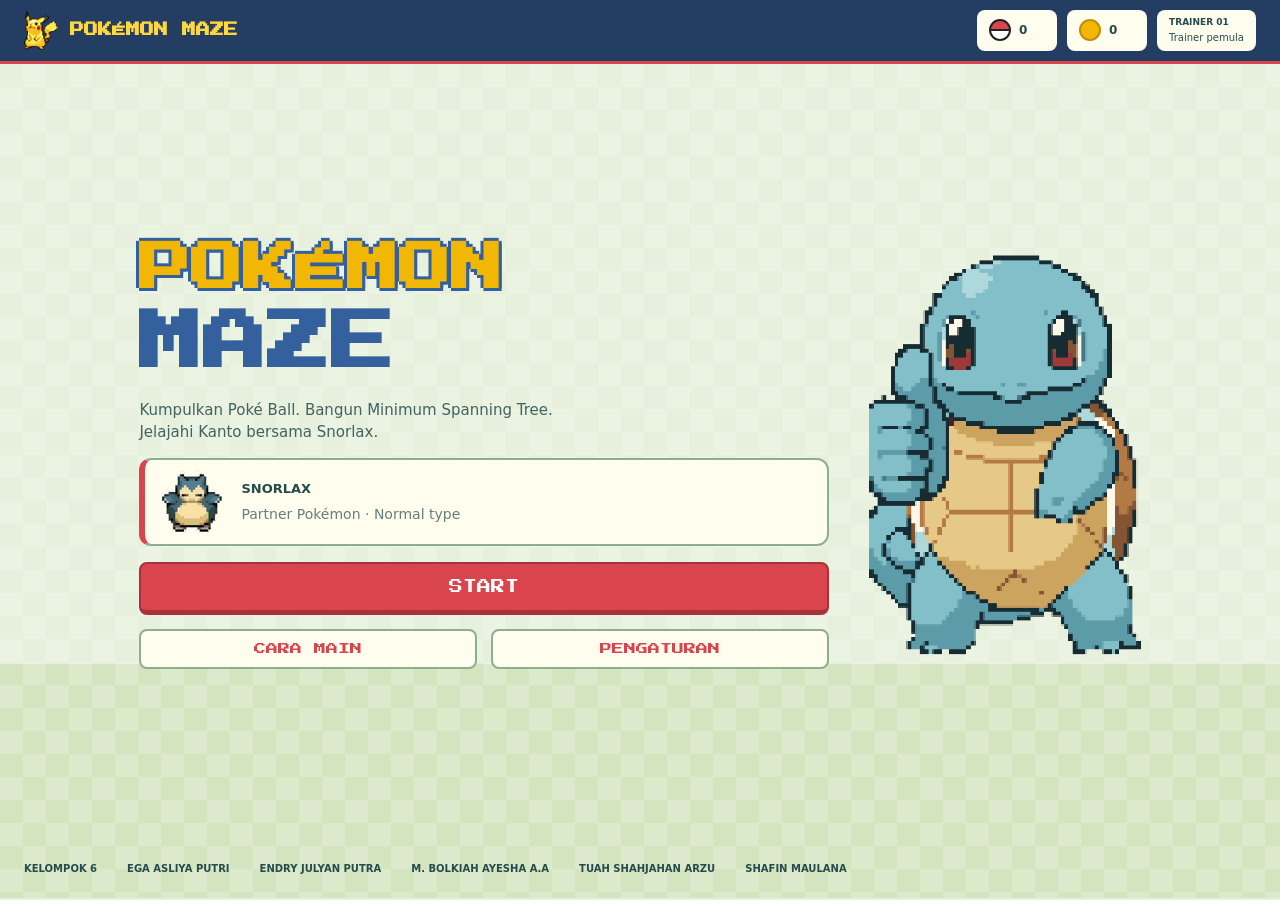
==== pokemon-maze/index.html @ cab333fe "Add files via upload" ====
<!DOCTYPE html>
<html lang="id"><head><meta charset="utf-8">
<meta name="viewport" content="width=device-width, initial-scale=1, viewport-fit=cover">
<title>Pokémon Maze · Minimum Spanning Tree</title>
<link href="https://fonts.googleapis.com/css2?family=Press+Start+2P&display=swap" rel="stylesheet">
<link rel="stylesheet" href="css/style.css">
</head><body>
<header><img id="logo" alt=""><b class="px">POKÉMON MAZE</b><div class="hud"><div class="chip"><i class="ball"></i><b id="hB">0</b></div><div class="chip"><i class="coin"></i><b id="hC">0</b></div><div class="chip tr"><small>TRAINER 01</small><span>Trainer pemula</span></div></div></header>

<main id="lobby"><div class="lw"><div class="l">
<h1 class="px"><span class="y">POKÉMON</span><span class="bl">MAZE</span></h1>
<p class="sub">Kumpulkan Poké Ball. Bangun Minimum Spanning Tree.<br>Jelajahi Kanto bersama Snorlax.</p>
<div class="partner"><img id="pc" alt=""><div><b>SNORLAX</b><span>Partner Pokémon · Normal type</span></div></div>
<button class="btn big" id="start">START</button>
<div class="two"><button class="btn" id="how">CARA MAIN</button><button class="btn" id="set">PENGATURAN</button></div></div>
<img id="mascot" alt=""></div>
<footer class="foot"><span>KELOMPOK 6</span><span>EGA ASLIYA PUTRI</span><span>ENDRY JULYAN PUTRA</span><span>M. BOLKIAH AYESHA A.A</span><span>TUAH SHAHJAHAN ARZU</span><span>SHAFIN MAULANA</span></footer></main>

<section id="game"><div id="board"><canvas id="cv"></canvas>
<div class="pad"><span></span><button data-d="u">▲</button><span></span><button data-d="l">◀</button><button data-d="d">▼</button><button data-d="r">▶</button></div></div>
<aside id="panel">
<div class="card"><b class="px" id="lname" style="font-size:11px"></b>
<div class="st" style="margin-top:8px">
<div>Total node<b id="sN"></b></div><div>Dikunjungi<b id="sV"></b></div>
<div>Belum dikunjungi<b id="sU"></b></div><div>Total move<b id="sM"></b></div>
<div>Sisa budget<b id="sB"></b></div><div>Bobot perjalanan<b id="sW"></b></div>
<div>Bobot MST<b id="sT"></b></div><div>Progres<b id="sP"></b></div></div>
<div class="bar"><i id="bar"></i></div></div>
<div class="card"><button class="btn" id="kr" style="width:100%">▶ JALANKAN KRUSKAL</button><div id="log"><p>Tekan tombol untuk melihat Kruskal memilih edge dari bobot terkecil.</p></div></div>
<div class="card"><b style="font-size:12px">Jarak terpendek dari posisimu (<span id="dFrom"></span>)</b><div id="dl" class="dl"></div><div id="dnote" class="dn"></div>
<div class="row" style="margin-top:8px"><button class="btn" id="hint">💡 PETUNJUK</button><button class="btn" id="dtg">JARAK: ON</button></div><p id="hmsg" class="hm"></p></div>
<div class="card lg">
<span><u style="background:#d9444d"></u>Node belum</span><span><u style="background:#f2b705"></u>Node dikunjungi</span>
<span><i style="background:#2e9b4a"></i>Edge MST</span><span><i style="background:#d9444d"></i>Bukan MST (cycle)</span>
<span><i style="background:#b08a4a"></i>Belum diproses</span><span><i style="background:#ffd83b"></i>Sedang diperiksa</span>
<span><i style="background:#2f6fe0"></i>Rutemu</span><span><i style="background:#ff8a1f"></i>Rute optimal (akhir)</span><span><i style="background:#8a4dff"></i>Petunjuk</span></div>
<div class="row" style="margin:0"><button class="btn" id="rs">ULANGI</button><button class="btn" id="mn">MENU</button></div>
</aside></section>
<div id="ov"><div class="card" id="ovc"></div></div>

<script src="js/assets.js"></script>
<script src="js/config.js"></script>
<script src="js/graph.js"></script>
<script src="js/kruskal.js"></script>
<script src="js/solver.js"></script>
<script src="js/state.js"></script>
<script src="js/player.js"></script>
<script src="js/ui.js"></script>
<script src="js/engine.js"></script>
<script src="js/input.js"></script>
</body></html>
---- pokemon-maze/css/style.css ----
:root{--bg:#e6f0dc;--card:#fffdee;--ink:#264b4c;--line:#8fae8f;--navy:#243d63;--red:#d9444d;--blue:#35609e;box-sizing:border-box;padding-top:env(safe-area-inset-top,0px);padding-bottom:env(safe-area-inset-bottom,0px)}
@media (prefers-color-scheme:dark){:root:not([data-theme="light"]){--bg:#1d2b23;--card:#26372d;--ink:#e6efd9;--line:#4f6e5a}}
:root[data-theme="dark"]{--bg:#1d2b23;--card:#26372d;--ink:#e6efd9;--line:#4f6e5a}
*{box-sizing:border-box}html{scroll-padding-top:env(safe-area-inset-top,0px)}
body{margin:0;background:var(--bg);color:var(--ink);font:14px/1.5 system-ui,-apple-system,"Segoe UI",sans-serif}
.px{font-family:"Press Start 2P",monospace}
.card{background:var(--card);border:2px solid var(--line);border-radius:10px;padding:12px}
.btn{font-family:"Press Start 2P",monospace;font-size:11px;background:var(--card);color:var(--red);border:2px solid var(--line);border-bottom-width:5px;border-radius:8px;padding:12px 14px;cursor:pointer}
.btn:active{transform:translateY(2px);border-bottom-width:3px}.btn.big{background:var(--red);color:#fff;border-color:#a8323a;width:100%;font-size:14px;padding:16px}
.lv{display:grid;gap:8px;margin:12px 0}.lv .btn{text-align:left;display:flex;justify-content:space-between;color:var(--ink)}
#game{display:none;max-width:1100px;margin:0 auto;padding:12px;gap:12px;flex-wrap:wrap}
#board{flex:1 1 560px;min-width:0}canvas{width:100%;display:block;image-rendering:pixelated;border:3px solid var(--line);border-radius:8px;background:#ead49a;touch-action:none}
#panel{flex:1 1 260px;max-width:100%;display:flex;flex-direction:column;gap:10px}
.st{display:grid;grid-template-columns:1fr 1fr;gap:6px}.st div{background:var(--bg);border-radius:6px;padding:6px 8px;font-size:12px}.st b{display:block;font-size:15px}
.bar{height:10px;background:var(--bg);border-radius:5px;overflow:hidden;margin-top:6px}.bar i{display:block;height:100%;background:#4a9d52;width:0;transition:width .2s}
.lg{display:grid;grid-template-columns:1fr 1fr;gap:4px 8px;font-size:11px}.lg span{display:flex;align-items:center;gap:6px}.lg i{width:18px;height:6px;border-radius:3px;flex:none}.lg u{width:12px;height:12px;border-radius:50%;flex:none}
#log{height:110px;overflow:auto;font-size:12px;background:var(--bg);border-radius:6px;padding:6px;margin-top:8px}#log p{margin:0 0 3px}
.pad{display:none;grid-template-columns:repeat(3,56px);gap:6px;justify-content:center;margin:10px 0}.pad button{height:56px;font-size:20px;border-radius:10px;border:2px solid var(--line);background:var(--card);color:var(--ink)}
@media (pointer:coarse){.pad{display:grid}}
#ov{position:fixed;inset:0;background:rgba(20,30,40,.65);display:none;align-items:center;justify-content:center;padding:16px;z-index:9}#ov .card{max-width:520px;max-height:90vh;overflow:auto}
#ov h2{font-family:"Press Start 2P",monospace;font-size:16px;margin:0 0 10px;line-height:1.4}
.cmp{display:grid;grid-template-columns:1fr 1fr;gap:6px;margin:10px 0}.cmp div{background:var(--bg);border-radius:6px;padding:6px 8px;font-size:12px}.cmp b{display:block;font-size:16px}
.row{display:flex;gap:8px;flex-wrap:wrap;margin-top:10px}.row .btn{flex:1}
header{background:var(--navy);border-bottom:3px solid var(--red);padding:10px 24px;display:flex;align-items:center;gap:12px;color:#ffd83b}header img{width:34px;height:40px;object-fit:contain;image-rendering:pixelated}header>b{font-size:14px}
.hud{margin-left:auto;display:flex;gap:10px}.chip{background:#fffdee;color:#264b4c;border-radius:8px;padding:6px 12px;display:flex;align-items:center;gap:8px;font-size:12px;min-width:80px}.chip.tr{flex-direction:column;align-items:flex-start;gap:0}.chip small{font-weight:700;font-size:9px}.chip span{font-size:10px}
.ball{width:22px;height:22px;border-radius:50%;background:linear-gradient(#d9444d 42%,#222 42% 56%,#fff 56%);border:2px solid #222}.coin{width:22px;height:22px;border-radius:50%;background:#f2b705;border:2px solid #c78a00}
#lobby{min-height:calc(100vh - 66px);display:flex;flex-direction:column;background:conic-gradient(rgba(255,255,255,.2) 25% ,transparent 0 50%,rgba(255,255,255,.2) 0 75%,transparent 0) 0 0/46px 46px,linear-gradient(var(--bg) 72%,color-mix(in srgb,var(--bg) 70%,#a9c97a) 72%)}
.lw{flex:1;display:flex;flex-wrap:wrap;align-items:center;justify-content:center;gap:40px;padding:32px 24px;max-width:1100px;margin:0 auto;width:100%}.lw .l{flex:1 1 380px;max-width:690px}
#lobby h1{margin:0 0 20px;line-height:1.1}#lobby h1 span{display:block}.y{font-size:clamp(32px,6vw,52px);color:#f2b705;text-shadow:-3px 0 var(--blue),3px 0 var(--blue),0 -3px var(--blue),0 3px var(--blue),3px 3px 0 var(--blue)}.bl{font-size:clamp(38px,7vw,64px);color:var(--blue);margin-top:10px}
.sub{margin:0 0 14px;font-size:15px;opacity:.85}.partner{display:flex;gap:16px;align-items:center;background:var(--card);border:2px solid var(--line);border-left:6px solid var(--red);border-radius:12px;padding:10px 16px;margin:0 0 16px}.partner img{width:64px;height:64px;object-fit:contain;image-rendering:pixelated}.partner b{display:block;font-size:13px;margin-bottom:6px}.partner span{opacity:.7}
.two{display:grid;grid-template-columns:1fr 1fr;gap:14px;margin-top:14px}.two .btn{color:var(--red);font-size:12px;border-bottom-width:2px}
#mascot{height:min(400px,60vw);image-rendering:pixelated}.foot{display:flex;flex-wrap:wrap;gap:6px 30px;padding:14px 24px 22px;font-size:10px;font-weight:700}
@media (max-width:560px){.chip.tr{display:none}.chip{min-width:0}}

.dl{display:flex;flex-wrap:wrap;gap:6px;margin-top:8px}.dl span{background:var(--bg);border-radius:6px;padding:3px 8px;font-size:12px;border:2px solid transparent}.dl b{margin-right:2px}
.dl .near{border-color:#2e9b4a}.dl .far{border-color:var(--red)}.dn{font-size:11px;opacity:.8;margin-top:6px}
.hm{font-size:12px;margin:8px 0 0;background:var(--bg);border-radius:6px;padding:6px 8px}.hm:empty{display:none}#panel .row .btn{font-size:10px;padding:10px}
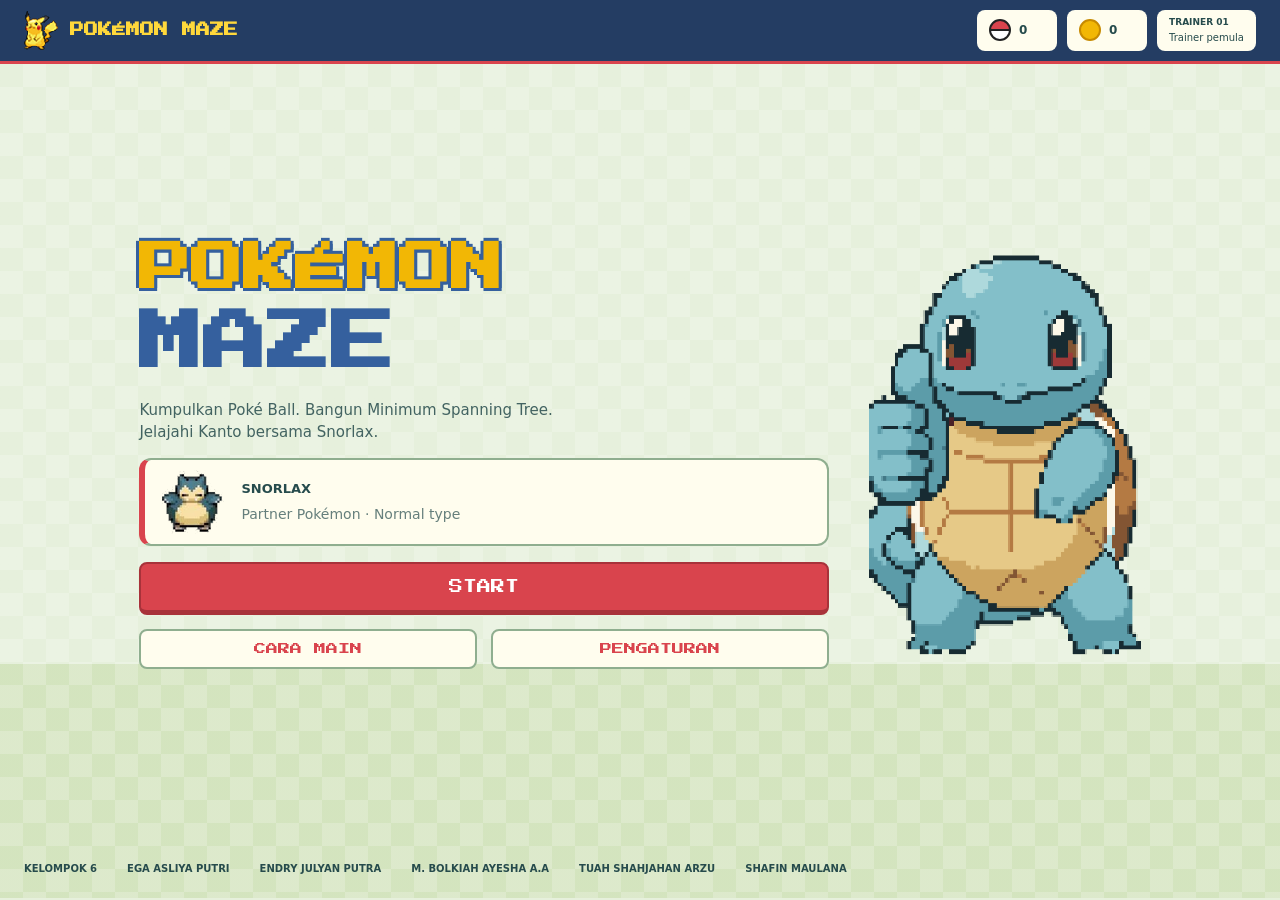
==== commit aeb92cf3: "perbaikan algoritma" ====
--- a/pokemon-maze/index.html
+++ b/pokemon-maze/index.html
@@ -1,51 +1,132 @@
-<!DOCTYPE html>
-<html lang="id"><head><meta charset="utf-8">
-<meta name="viewport" content="width=device-width, initial-scale=1, viewport-fit=cover">
-<title>Pokémon Maze · Minimum Spanning Tree</title>
-<link href="https://fonts.googleapis.com/css2?family=Press+Start+2P&display=swap" rel="stylesheet">
-<link rel="stylesheet" href="css/style.css">
-</head><body>
-<header><img id="logo" alt=""><b class="px">POKÉMON MAZE</b><div class="hud"><div class="chip"><i class="ball"></i><b id="hB">0</b></div><div class="chip"><i class="coin"></i><b id="hC">0</b></div><div class="chip tr"><small>TRAINER 01</small><span>Trainer pemula</span></div></div></header>
+<!doctype html>
+<html lang="id">
+  <head>
+    <meta charset="utf-8" />
+    <meta
+      name="viewport"
+      content="width=device-width, initial-scale=1, viewport-fit=cover"
+    />
+    <title>Pokémon Maze · Minimum Spanning Tree</title>
+    <link
+      href="https://fonts.googleapis.com/css2?family=Press+Start+2P&display=swap"
+      rel="stylesheet"
+    />
+    <link rel="stylesheet" href="css/style.css" />
+  </head>
+  <body>
+    <header>
+      <img id="logo" alt="" /><b class="px">POKÉMON MAZE</b>
+      <div class="hud">
+        <div class="chip"><i class="ball"></i><b id="hB">0</b></div>
+        <div class="chip"><i class="coin"></i><b id="hC">0</b></div>
+        <div class="chip tr">
+          <small>TRAINER 01</small><span>Trainer pemula</span>
+        </div>
+      </div>
+    </header>
 
-<main id="lobby"><div class="lw"><div class="l">
-<h1 class="px"><span class="y">POKÉMON</span><span class="bl">MAZE</span></h1>
-<p class="sub">Kumpulkan Poké Ball. Bangun Minimum Spanning Tree.<br>Jelajahi Kanto bersama Snorlax.</p>
-<div class="partner"><img id="pc" alt=""><div><b>SNORLAX</b><span>Partner Pokémon · Normal type</span></div></div>
-<button class="btn big" id="start">START</button>
-<div class="two"><button class="btn" id="how">CARA MAIN</button><button class="btn" id="set">PENGATURAN</button></div></div>
-<img id="mascot" alt=""></div>
-<footer class="foot"><span>KELOMPOK 6</span><span>EGA ASLIYA PUTRI</span><span>ENDRY JULYAN PUTRA</span><span>M. BOLKIAH AYESHA A.A</span><span>TUAH SHAHJAHAN ARZU</span><span>SHAFIN MAULANA</span></footer></main>
+    <main id="lobby">
+      <div class="lw">
+        <div class="l">
+          <h1 class="px">
+            <span class="y">POKÉMON</span><span class="bl">MAZE</span>
+          </h1>
+          <p class="sub">
+            Kumpulkan Poké Ball. Bangun Minimum Spanning Tree.<br />Jelajahi
+            Kanto bersama Snorlax.
+          </p>
+          <div class="partner">
+            <img id="pc" alt="" />
+            <div><b>SNORLAX</b><span>Partner Pokémon · Normal type</span></div>
+          </div>
+          <button class="btn big" id="start">START</button>
+          <div class="two">
+            <button class="btn" id="how">CARA MAIN</button
+            ><button class="btn" id="set">PENGATURAN</button>
+          </div>
+        </div>
+        <img id="mascot" alt="" />
+      </div>
+      <footer class="foot">
+        <span>KELOMPOK 6</span><span>EGA ASLIYA PUTRI</span
+        ><span>ENDRY JULYAN PUTRA</span><span>M. BOLKIAH AYESHA A.A</span
+        ><span>TUAH SHAHJAHAN ARZU</span><span>SHAFIN MAULANA</span>
+      </footer>
+    </main>
 
-<section id="game"><div id="board"><canvas id="cv"></canvas>
-<div class="pad"><span></span><button data-d="u">▲</button><span></span><button data-d="l">◀</button><button data-d="d">▼</button><button data-d="r">▶</button></div></div>
-<aside id="panel">
-<div class="card"><b class="px" id="lname" style="font-size:11px"></b>
-<div class="st" style="margin-top:8px">
-<div>Total node<b id="sN"></b></div><div>Dikunjungi<b id="sV"></b></div>
-<div>Belum dikunjungi<b id="sU"></b></div><div>Total move<b id="sM"></b></div>
-<div>Sisa budget<b id="sB"></b></div><div>Bobot perjalanan<b id="sW"></b></div>
-<div>Bobot MST<b id="sT"></b></div><div>Progres<b id="sP"></b></div></div>
-<div class="bar"><i id="bar"></i></div></div>
-<div class="card"><button class="btn" id="kr" style="width:100%">▶ JALANKAN KRUSKAL</button><div id="log"><p>Tekan tombol untuk melihat Kruskal memilih edge dari bobot terkecil.</p></div></div>
-<div class="card"><b style="font-size:12px">Jarak terpendek dari posisimu (<span id="dFrom"></span>)</b><div id="dl" class="dl"></div><div id="dnote" class="dn"></div>
-<div class="row" style="margin-top:8px"><button class="btn" id="hint">💡 PETUNJUK</button><button class="btn" id="dtg">JARAK: ON</button></div><p id="hmsg" class="hm"></p></div>
-<div class="card lg">
-<span><u style="background:#d9444d"></u>Node belum</span><span><u style="background:#f2b705"></u>Node dikunjungi</span>
-<span><i style="background:#2e9b4a"></i>Edge MST</span><span><i style="background:#d9444d"></i>Bukan MST (cycle)</span>
-<span><i style="background:#b08a4a"></i>Belum diproses</span><span><i style="background:#ffd83b"></i>Sedang diperiksa</span>
-<span><i style="background:#2f6fe0"></i>Rutemu</span><span><i style="background:#ff8a1f"></i>Rute optimal (akhir)</span><span><i style="background:#8a4dff"></i>Petunjuk</span></div>
-<div class="row" style="margin:0"><button class="btn" id="rs">ULANGI</button><button class="btn" id="mn">MENU</button></div>
-</aside></section>
-<div id="ov"><div class="card" id="ovc"></div></div>
+    <section id="game">
+      <div id="board">
+        <canvas id="cv"></canvas>
+        <div class="pad">
+          <span></span><button data-d="u">▲</button><span></span
+          ><button data-d="l">◀</button><button data-d="d">▼</button
+          ><button data-d="r">▶</button>
+        </div>
+      </div>
+      <aside id="panel">
+        <div class="card">
+          <b class="px" id="lname" style="font-size: 11px"></b>
+          <div class="st" style="margin-top: 8px">
+            <div>Total node<b id="sN"></b></div>
+            <div>Dikunjungi<b id="sV"></b></div>
+            <div>Belum dikunjungi<b id="sU"></b></div>
+            <div>Total move<b id="sM"></b></div>
+            <div>Sisa budget<b id="sB"></b></div>
+            <div>Bobot perjalanan<b id="sW"></b></div>
+            <div>Bobot MST<b id="sT"></b></div>
+            <div>Progres<b id="sP"></b></div>
+          </div>
+          <div class="bar"><i id="bar"></i></div>
+        </div>
+        <div class="card">
+            <b>INFORMASI ALGORITMA</b>
+            <div id="log">
+                <p>
+                    Bangun pohon rentang dengan menghubungkan node baru
+                    menggunakan edge berbobot minimum.
+                </p>
+            </div>
+        </div>
+        <div class="card">
+          <b style="font-size: 12px"
+            >Jarak terpendek dari posisimu (<span id="dFrom"></span>)</b
+          >
+          <div id="dl" class="dl"></div>
+          <div id="dnote" class="dn"></div>
+          <div class="row" style="margin-top: 8px">
+            <button class="btn" id="hint">💡 PETUNJUK</button
+            ><button class="btn" id="dtg">JARAK: ON</button>
+          </div>
+          <p id="hmsg" class="hm"></p>
+        </div>
+        <div class="card lg">
+          <span><u style="background: #d9444d"></u>Node belum</span
+          ><span><u style="background: #f2b705"></u>Node dikunjungi</span>
+          <span><i style="background: #2e9b4a"></i>Edge MST (Prim)</span>
+          <span><i style="background: #d9444d"></i>Edge ditolak (siklus)</span>
+          <span><i style="background: #b08a4a"></i>Belum diproses</span
+          ><span><i style="background: #ffd83b"></i>Sedang diperiksa</span>
+          <span><i style="background: #2f6fe0"></i>Rutemu</span
+          ><span><i style="background: #ff8a1f"></i>Rute optimal (akhir)</span
+          ><span><i style="background: #8a4dff"></i>Petunjuk</span>
+        </div>
+        <div class="row" style="margin: 0">
+          <button class="btn" id="rs">ULANGI</button
+          ><button class="btn" id="mn">MENU</button>
+        </div>
+      </aside>
+    </section>
+    <div id="ov"><div class="card" id="ovc"></div></div>
 
-<script src="js/assets.js"></script>
-<script src="js/config.js"></script>
-<script src="js/graph.js"></script>
-<script src="js/kruskal.js"></script>
-<script src="js/solver.js"></script>
-<script src="js/state.js"></script>
-<script src="js/player.js"></script>
-<script src="js/ui.js"></script>
-<script src="js/engine.js"></script>
-<script src="js/input.js"></script>
-</body></html>
+    <script src="js/assets.js"></script>
+    <script src="js/config.js"></script>
+    <script src="js/graph.js"></script>
+    <script src="js/prim.js"></script>
+    <script src="js/solver.js"></script>
+    <script src="js/state.js"></script>
+    <script src="js/player.js"></script>
+    <script src="js/ui.js"></script>
+    <script src="js/engine.js"></script>
+    <script src="js/input.js"></script>
+  </body>
+</html>
--- a/pokemon-maze/css/style.css
+++ b/pokemon-maze/css/style.css
@@ -1,37 +1,461 @@
-:root{--bg:#e6f0dc;--card:#fffdee;--ink:#264b4c;--line:#8fae8f;--navy:#243d63;--red:#d9444d;--blue:#35609e;box-sizing:border-box;padding-top:env(safe-area-inset-top,0px);padding-bottom:env(safe-area-inset-bottom,0px)}
-@media (prefers-color-scheme:dark){:root:not([data-theme="light"]){--bg:#1d2b23;--card:#26372d;--ink:#e6efd9;--line:#4f6e5a}}
-:root[data-theme="dark"]{--bg:#1d2b23;--card:#26372d;--ink:#e6efd9;--line:#4f6e5a}
-*{box-sizing:border-box}html{scroll-padding-top:env(safe-area-inset-top,0px)}
-body{margin:0;background:var(--bg);color:var(--ink);font:14px/1.5 system-ui,-apple-system,"Segoe UI",sans-serif}
-.px{font-family:"Press Start 2P",monospace}
-.card{background:var(--card);border:2px solid var(--line);border-radius:10px;padding:12px}
-.btn{font-family:"Press Start 2P",monospace;font-size:11px;background:var(--card);color:var(--red);border:2px solid var(--line);border-bottom-width:5px;border-radius:8px;padding:12px 14px;cursor:pointer}
-.btn:active{transform:translateY(2px);border-bottom-width:3px}.btn.big{background:var(--red);color:#fff;border-color:#a8323a;width:100%;font-size:14px;padding:16px}
-.lv{display:grid;gap:8px;margin:12px 0}.lv .btn{text-align:left;display:flex;justify-content:space-between;color:var(--ink)}
-#game{display:none;max-width:1100px;margin:0 auto;padding:12px;gap:12px;flex-wrap:wrap}
-#board{flex:1 1 560px;min-width:0}canvas{width:100%;display:block;image-rendering:pixelated;border:3px solid var(--line);border-radius:8px;background:#ead49a;touch-action:none}
-#panel{flex:1 1 260px;max-width:100%;display:flex;flex-direction:column;gap:10px}
-.st{display:grid;grid-template-columns:1fr 1fr;gap:6px}.st div{background:var(--bg);border-radius:6px;padding:6px 8px;font-size:12px}.st b{display:block;font-size:15px}
-.bar{height:10px;background:var(--bg);border-radius:5px;overflow:hidden;margin-top:6px}.bar i{display:block;height:100%;background:#4a9d52;width:0;transition:width .2s}
-.lg{display:grid;grid-template-columns:1fr 1fr;gap:4px 8px;font-size:11px}.lg span{display:flex;align-items:center;gap:6px}.lg i{width:18px;height:6px;border-radius:3px;flex:none}.lg u{width:12px;height:12px;border-radius:50%;flex:none}
-#log{height:110px;overflow:auto;font-size:12px;background:var(--bg);border-radius:6px;padding:6px;margin-top:8px}#log p{margin:0 0 3px}
-.pad{display:none;grid-template-columns:repeat(3,56px);gap:6px;justify-content:center;margin:10px 0}.pad button{height:56px;font-size:20px;border-radius:10px;border:2px solid var(--line);background:var(--card);color:var(--ink)}
-@media (pointer:coarse){.pad{display:grid}}
-#ov{position:fixed;inset:0;background:rgba(20,30,40,.65);display:none;align-items:center;justify-content:center;padding:16px;z-index:9}#ov .card{max-width:520px;max-height:90vh;overflow:auto}
-#ov h2{font-family:"Press Start 2P",monospace;font-size:16px;margin:0 0 10px;line-height:1.4}
-.cmp{display:grid;grid-template-columns:1fr 1fr;gap:6px;margin:10px 0}.cmp div{background:var(--bg);border-radius:6px;padding:6px 8px;font-size:12px}.cmp b{display:block;font-size:16px}
-.row{display:flex;gap:8px;flex-wrap:wrap;margin-top:10px}.row .btn{flex:1}
-header{background:var(--navy);border-bottom:3px solid var(--red);padding:10px 24px;display:flex;align-items:center;gap:12px;color:#ffd83b}header img{width:34px;height:40px;object-fit:contain;image-rendering:pixelated}header>b{font-size:14px}
-.hud{margin-left:auto;display:flex;gap:10px}.chip{background:#fffdee;color:#264b4c;border-radius:8px;padding:6px 12px;display:flex;align-items:center;gap:8px;font-size:12px;min-width:80px}.chip.tr{flex-direction:column;align-items:flex-start;gap:0}.chip small{font-weight:700;font-size:9px}.chip span{font-size:10px}
-.ball{width:22px;height:22px;border-radius:50%;background:linear-gradient(#d9444d 42%,#222 42% 56%,#fff 56%);border:2px solid #222}.coin{width:22px;height:22px;border-radius:50%;background:#f2b705;border:2px solid #c78a00}
-#lobby{min-height:calc(100vh - 66px);display:flex;flex-direction:column;background:conic-gradient(rgba(255,255,255,.2) 25% ,transparent 0 50%,rgba(255,255,255,.2) 0 75%,transparent 0) 0 0/46px 46px,linear-gradient(var(--bg) 72%,color-mix(in srgb,var(--bg) 70%,#a9c97a) 72%)}
-.lw{flex:1;display:flex;flex-wrap:wrap;align-items:center;justify-content:center;gap:40px;padding:32px 24px;max-width:1100px;margin:0 auto;width:100%}.lw .l{flex:1 1 380px;max-width:690px}
-#lobby h1{margin:0 0 20px;line-height:1.1}#lobby h1 span{display:block}.y{font-size:clamp(32px,6vw,52px);color:#f2b705;text-shadow:-3px 0 var(--blue),3px 0 var(--blue),0 -3px var(--blue),0 3px var(--blue),3px 3px 0 var(--blue)}.bl{font-size:clamp(38px,7vw,64px);color:var(--blue);margin-top:10px}
-.sub{margin:0 0 14px;font-size:15px;opacity:.85}.partner{display:flex;gap:16px;align-items:center;background:var(--card);border:2px solid var(--line);border-left:6px solid var(--red);border-radius:12px;padding:10px 16px;margin:0 0 16px}.partner img{width:64px;height:64px;object-fit:contain;image-rendering:pixelated}.partner b{display:block;font-size:13px;margin-bottom:6px}.partner span{opacity:.7}
-.two{display:grid;grid-template-columns:1fr 1fr;gap:14px;margin-top:14px}.two .btn{color:var(--red);font-size:12px;border-bottom-width:2px}
-#mascot{height:min(400px,60vw);image-rendering:pixelated}.foot{display:flex;flex-wrap:wrap;gap:6px 30px;padding:14px 24px 22px;font-size:10px;font-weight:700}
-@media (max-width:560px){.chip.tr{display:none}.chip{min-width:0}}
+:root {
+  --bg: #e6f0dc;
+  --card: #fffdee;
+  --ink: #264b4c;
+  --line: #8fae8f;
+  --navy: #243d63;
+  --red: #d9444d;
+  --blue: #35609e;
+  box-sizing: border-box;
+  padding-top: env(safe-area-inset-top, 0px);
+  padding-bottom: env(safe-area-inset-bottom, 0px);
+}
+@media (prefers-color-scheme: dark) {
+  :root:not([data-theme="light"]) {
+    --bg: #1d2b23;
+    --card: #26372d;
+    --ink: #e6efd9;
+    --line: #4f6e5a;
+  }
+}
+:root[data-theme="dark"] {
+  --bg: #1d2b23;
+  --card: #26372d;
+  --ink: #e6efd9;
+  --line: #4f6e5a;
+}
+* {
+  box-sizing: border-box;
+}
+html {
+  scroll-padding-top: env(safe-area-inset-top, 0px);
+}
+body {
+  margin: 0;
+  background: var(--bg);
+  color: var(--ink);
+  font:
+    14px/1.5 system-ui,
+    -apple-system,
+    "Segoe UI",
+    sans-serif;
+}
+.px {
+  font-family: "Press Start 2P", monospace;
+}
+.card {
+  background: var(--card);
+  border: 2px solid var(--line);
+  border-radius: 10px;
+  padding: 12px;
+}
+.btn {
+  font-family: "Press Start 2P", monospace;
+  font-size: 11px;
+  background: var(--card);
+  color: var(--red);
+  border: 2px solid var(--line);
+  border-bottom-width: 5px;
+  border-radius: 8px;
+  padding: 12px 14px;
+  cursor: pointer;
+}
+.btn:active {
+  transform: translateY(2px);
+  border-bottom-width: 3px;
+}
+.btn.big {
+  background: var(--red);
+  color: #fff;
+  border-color: #a8323a;
+  width: 100%;
+  font-size: 14px;
+  padding: 16px;
+}
+.lv {
+  display: grid;
+  gap: 8px;
+  margin: 12px 0;
+}
+.lv .btn {
+  text-align: left;
+  display: flex;
+  justify-content: space-between;
+  color: var(--ink);
+}
+#game {
+  display: none;
+  max-width: 1500px;
+  margin: 0 auto;
+  padding: 12px;
+  gap: 12px;
+  flex-wrap: wrap;
+}
+#board {
+  flex: 3 1 560px;
+  min-width: 0;
+}
+canvas {
+  width: 100%;
+  display: block;
+  image-rendering: pixelated;
+  border: 3px solid var(--line);
+  border-radius: 8px;
+  background: #ead49a;
+  touch-action: none;
+}
+#panel {
+  flex: 1 1 300px;
+  max-width: 100%;
+  display: flex;
+  flex-direction: column;
+  gap: 10px;
+}
+.st {
+  display: grid;
+  grid-template-columns: 1fr 1fr;
+  gap: 6px;
+}
+.st div {
+  background: var(--bg);
+  border-radius: 6px;
+  padding: 6px 8px;
+  font-size: 12px;
+}
+.st b {
+  display: block;
+  font-size: 15px;
+}
+.bar {
+  height: 10px;
+  background: var(--bg);
+  border-radius: 5px;
+  overflow: hidden;
+  margin-top: 6px;
+}
+.bar i {
+  display: block;
+  height: 100%;
+  background: #4a9d52;
+  width: 0;
+  transition: width 0.2s;
+}
+.lg {
+  display: grid;
+  grid-template-columns: 1fr 1fr;
+  gap: 4px 8px;
+  font-size: 11px;
+}
+.lg span {
+  display: flex;
+  align-items: center;
+  gap: 6px;
+}
+.lg i {
+  width: 18px;
+  height: 6px;
+  border-radius: 3px;
+  flex: none;
+}
+.lg u {
+  width: 12px;
+  height: 12px;
+  border-radius: 50%;
+  flex: none;
+}
+#log {
+  height: 110px;
+  overflow: auto;
+  font-size: 12px;
+  background: var(--bg);
+  border-radius: 6px;
+  padding: 6px;
+  margin-top: 8px;
+}
+#log p {
+  margin: 0 0 3px;
+}
+.pad {
+  display: none;
+  grid-template-columns: repeat(3, 56px);
+  gap: 6px;
+  justify-content: center;
+  margin: 10px 0;
+}
+.pad button {
+  height: 56px;
+  font-size: 20px;
+  border-radius: 10px;
+  border: 2px solid var(--line);
+  background: var(--card);
+  color: var(--ink);
+}
+@media (pointer: coarse) {
+  .pad {
+    display: grid;
+  }
+}
+#ov {
+  position: fixed;
+  inset: 0;
+  background: rgba(20, 30, 40, 0.65);
+  display: none;
+  align-items: center;
+  justify-content: center;
+  padding: 16px;
+  z-index: 9;
+}
+#ov .card {
+  max-width: 520px;
+  max-height: 90vh;
+  overflow: auto;
+}
+#ov h2 {
+  font-family: "Press Start 2P", monospace;
+  font-size: 16px;
+  margin: 0 0 10px;
+  line-height: 1.4;
+}
+.cmp {
+  display: grid;
+  grid-template-columns: 1fr 1fr;
+  gap: 6px;
+  margin: 10px 0;
+}
+.cmp div {
+  background: var(--bg);
+  border-radius: 6px;
+  padding: 6px 8px;
+  font-size: 12px;
+}
+.cmp b {
+  display: block;
+  font-size: 16px;
+}
+.row {
+  display: flex;
+  gap: 8px;
+  flex-wrap: wrap;
+  margin-top: 10px;
+}
+.row .btn {
+  flex: 1;
+}
+header {
+  background: var(--navy);
+  border-bottom: 3px solid var(--red);
+  padding: 10px 24px;
+  display: flex;
+  align-items: center;
+  gap: 12px;
+  color: #ffd83b;
+}
+header img {
+  width: 34px;
+  height: 40px;
+  object-fit: contain;
+  image-rendering: pixelated;
+}
+header > b {
+  font-size: 14px;
+}
+.hud {
+  margin-left: auto;
+  display: flex;
+  gap: 10px;
+}
+.chip {
+  background: #fffdee;
+  color: #264b4c;
+  border-radius: 8px;
+  padding: 6px 12px;
+  display: flex;
+  align-items: center;
+  gap: 8px;
+  font-size: 12px;
+  min-width: 80px;
+}
+.chip.tr {
+  flex-direction: column;
+  align-items: flex-start;
+  gap: 0;
+}
+.chip small {
+  font-weight: 700;
+  font-size: 9px;
+}
+.chip span {
+  font-size: 10px;
+}
+.ball {
+  width: 22px;
+  height: 22px;
+  border-radius: 50%;
+  background: linear-gradient(#d9444d 42%, #222 42% 56%, #fff 56%);
+  border: 2px solid #222;
+}
+.coin {
+  width: 22px;
+  height: 22px;
+  border-radius: 50%;
+  background: #f2b705;
+  border: 2px solid #c78a00;
+}
+#lobby {
+  min-height: calc(100vh - 66px);
+  display: flex;
+  flex-direction: column;
+  background:
+    conic-gradient(
+        rgba(255, 255, 255, 0.2) 25%,
+        transparent 0 50%,
+        rgba(255, 255, 255, 0.2) 0 75%,
+        transparent 0
+      )
+      0 0/46px 46px,
+    linear-gradient(
+      var(--bg) 72%,
+      color-mix(in srgb, var(--bg) 70%, #a9c97a) 72%
+    );
+}
+.lw {
+  flex: 1;
+  display: flex;
+  flex-wrap: wrap;
+  align-items: center;
+  justify-content: center;
+  gap: 40px;
+  padding: 32px 24px;
+  max-width: 1100px;
+  margin: 0 auto;
+  width: 100%;
+}
+.lw .l {
+  flex: 1 1 380px;
+  max-width: 690px;
+}
+#lobby h1 {
+  margin: 0 0 20px;
+  line-height: 1.1;
+}
+#lobby h1 span {
+  display: block;
+}
+.y {
+  font-size: clamp(32px, 6vw, 52px);
+  color: #f2b705;
+  text-shadow:
+    -3px 0 var(--blue),
+    3px 0 var(--blue),
+    0 -3px var(--blue),
+    0 3px var(--blue),
+    3px 3px 0 var(--blue);
+}
+.bl {
+  font-size: clamp(38px, 7vw, 64px);
+  color: var(--blue);
+  margin-top: 10px;
+}
+.sub {
+  margin: 0 0 14px;
+  font-size: 15px;
+  opacity: 0.85;
+}
+.partner {
+  display: flex;
+  gap: 16px;
+  align-items: center;
+  background: var(--card);
+  border: 2px solid var(--line);
+  border-left: 6px solid var(--red);
+  border-radius: 12px;
+  padding: 10px 16px;
+  margin: 0 0 16px;
+}
+.partner img {
+  width: 64px;
+  height: 64px;
+  object-fit: contain;
+  image-rendering: pixelated;
+}
+.partner b {
+  display: block;
+  font-size: 13px;
+  margin-bottom: 6px;
+}
+.partner span {
+  opacity: 0.7;
+}
+.two {
+  display: grid;
+  grid-template-columns: 1fr 1fr;
+  gap: 14px;
+  margin-top: 14px;
+}
+.two .btn {
+  color: var(--red);
+  font-size: 12px;
+  border-bottom-width: 2px;
+}
+#mascot {
+  height: min(400px, 60vw);
+  image-rendering: pixelated;
+}
+.foot {
+  display: flex;
+  flex-wrap: wrap;
+  gap: 6px 30px;
+  padding: 14px 24px 22px;
+  font-size: 10px;
+  font-weight: 700;
+}
+@media (max-width: 560px) {
+  .chip.tr {
+    display: none;
+  }
+  .chip {
+    min-width: 0;
+  }
+}
 
-.dl{display:flex;flex-wrap:wrap;gap:6px;margin-top:8px}.dl span{background:var(--bg);border-radius:6px;padding:3px 8px;font-size:12px;border:2px solid transparent}.dl b{margin-right:2px}
-.dl .near{border-color:#2e9b4a}.dl .far{border-color:var(--red)}.dn{font-size:11px;opacity:.8;margin-top:6px}
-.hm{font-size:12px;margin:8px 0 0;background:var(--bg);border-radius:6px;padding:6px 8px}.hm:empty{display:none}#panel .row .btn{font-size:10px;padding:10px}
+.dl {
+  display: flex;
+  flex-wrap: wrap;
+  gap: 6px;
+  margin-top: 8px;
+}
+.dl span {
+  background: var(--bg);
+  border-radius: 6px;
+  padding: 3px 8px;
+  font-size: 12px;
+  border: 2px solid transparent;
+}
+.dl b {
+  margin-right: 2px;
+}
+.dl .near {
+  border-color: #2e9b4a;
+}
+.dl .far {
+  border-color: var(--red);
+}
+.dn {
+  font-size: 11px;
+  opacity: 0.8;
+  margin-top: 6px;
+}
+.hm {
+  font-size: 12px;
+  margin: 8px 0 0;
+  background: var(--bg);
+  border-radius: 6px;
+  padding: 6px 8px;
+}
+.hm:empty {
+  display: none;
+}
+#panel .row .btn {
+  font-size: 10px;
+  padding: 10px;
+}
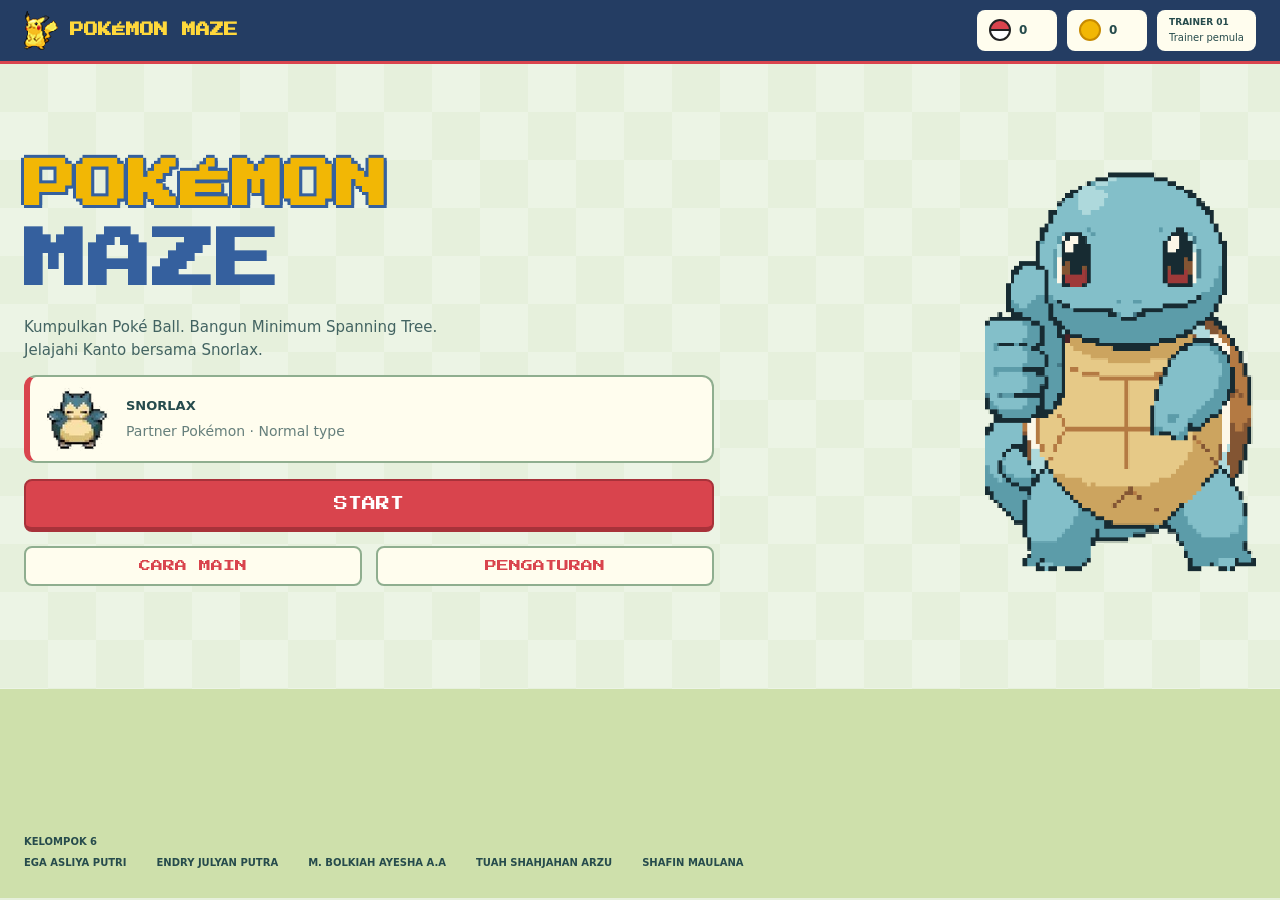
==== commit 443eec55: "Perbaikan tampilan menu, memperjelas label pokeball, memperbaiki fitur jarak, menonaktifkan petunjuk" ====
--- a/pokemon-maze/index.html
+++ b/pokemon-maze/index.html
@@ -17,8 +17,8 @@
     <header>
       <img id="logo" alt="" /><b class="px">POKÉMON MAZE</b>
       <div class="hud">
-        <div class="chip"><i class="ball"></i><b id="hB">0</b></div>
-        <div class="chip"><i class="coin"></i><b id="hC">0</b></div>
+        <div class="chip pts"><i class="ball"></i><b id="hB">0</b></div>
+        <div class="chip pts"><i class="coin"></i><b id="hC">0</b></div>
         <div class="chip tr">
           <small>TRAINER 01</small><span>Trainer pemula</span>
         </div>
@@ -95,7 +95,7 @@
           <div id="dnote" class="dn"></div>
           <div class="row" style="margin-top: 8px">
             <button class="btn" id="hint">💡 PETUNJUK</button
-            ><button class="btn" id="dtg">JARAK: ON</button>
+            ><button class="btn" id="dtg">JARAK: OFF</button>
           </div>
           <p id="hmsg" class="hm"></p>
         </div>
@@ -129,4 +129,4 @@
     <script src="js/engine.js"></script>
     <script src="js/input.js"></script>
   </body>
-</html>
+</html>
--- a/pokemon-maze/css/style.css
+++ b/pokemon-maze/css/style.css
@@ -307,26 +307,23 @@
   flex-direction: column;
   background:
     conic-gradient(
-        rgba(255, 255, 255, 0.2) 25%,
+        rgba(255, 255, 255, 0.25) 25%,
         transparent 0 50%,
-        rgba(255, 255, 255, 0.2) 0 75%,
+        rgba(255, 255, 255, 0.25) 0 75%,
         transparent 0
       )
-      0 0/46px 46px,
-    linear-gradient(
-      var(--bg) 72%,
-      color-mix(in srgb, var(--bg) 70%, #a9c97a) 72%
-    );
+      0 0/96px 96px,
+    var(--bg);
 }
 .lw {
   flex: 1;
   display: flex;
   flex-wrap: wrap;
   align-items: center;
-  justify-content: center;
+  justify-content: space-between;
   gap: 40px;
-  padding: 32px 24px;
-  max-width: 1100px;
+  padding: 48px 24px 56px;
+  max-width: 1280px;
   margin: 0 auto;
   width: 100%;
 }
@@ -405,9 +402,31 @@
   display: flex;
   flex-wrap: wrap;
   gap: 6px 30px;
-  padding: 14px 24px 22px;
+  padding: 40px max(24px, calc((100% - 1280px) / 2 + 24px)) 28px;
   font-size: 10px;
   font-weight: 700;
+  background: #cee0ab;
+  min-height: calc((100vh - 66px) * 0.25);
+  align-content: flex-end;
+}
+.foot span:first-child {
+  flex-basis: 100%;
+}
+@media (prefers-color-scheme: dark) {
+  .foot {
+    background: #2d4636;
+  }
+}
+.foot span:first-child {
+  .foot {
+  min-height: 24vh;
+  align-content: flex-end;
+}
+/* poin (Poké Ball & koin) hanya tampil di main menu, disembunyikan saat game */
+body:has(#game[style*="flex"]) .chip.pts {
+  display: none;
+}
+  flex-basis: 100%;
 }
 @media (max-width: 560px) {
   .chip.tr {
@@ -458,4 +477,4 @@
 #panel .row .btn {
   font-size: 10px;
   padding: 10px;
-}
+}
